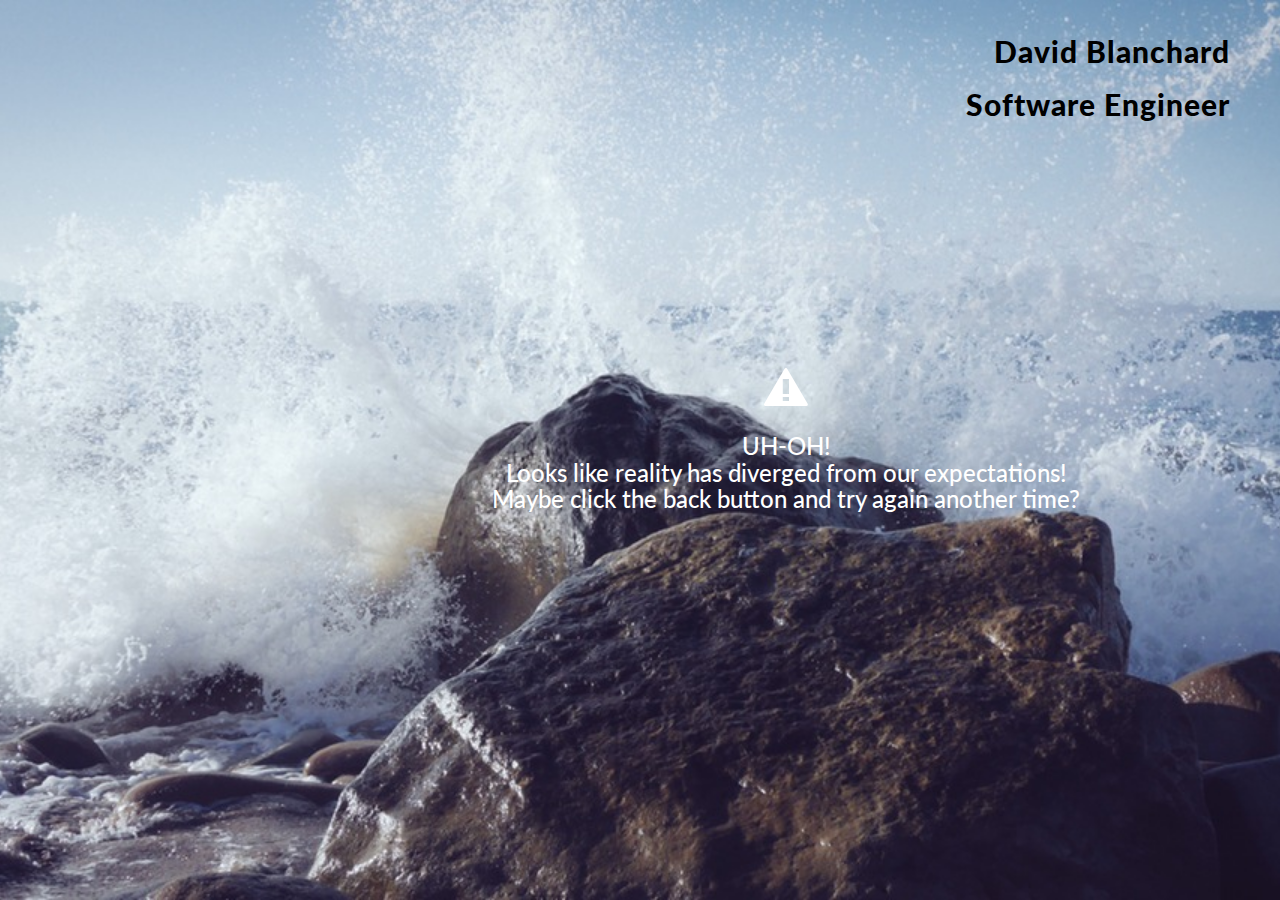
==== uhoh.html @ 2ae28004 "Added 404 page Filled out second portfolio row" ====
<!DOCTYPE html>
<html lang="en">
  <head>
    <meta charset="utf-8">
    <meta http-equiv="X-UA-Compatible" content="IE=edge">
    <meta name="viewport" content="width=device-width, initial-scale=1">
    <meta name="description" content="">
    <meta name="author" content="">
    <link rel="icon" href="assets/img/favicon.ico">

    <title>David Blanchard, Portfolio</title>

    <!-- Bootstrap core CSS -->
    <link href="assets/css/bootstrap.css" rel="stylesheet">

    <!-- Custom styles for this template -->
    <link href="assets/css/ionicons.min.css" rel="stylesheet">
    <link href="assets/css/style.css" rel="stylesheet">


    <!-- IE10 viewport hack for Surface/desktop Windows 8 bug -->
    <script src="assets/js/ie10-viewport-bug-workaround.js"></script>

    <!-- HTML5 shim and Respond.js IE8 support of HTML5 elements and media queries -->
    <!--[if lt IE 9]>
      <script src="https://oss.maxcdn.com/html5shiv/3.7.2/html5shiv.min.js"></script>
      <script src="https://oss.maxcdn.com/respond/1.4.2/respond.min.js"></script>
    <![endif]-->
  </head>

  <body>

    <div id="uhoh">
      <div class="logo">
        <h2>David Blanchard</h2>
        <h2>Software Engineer</h2>
      </div><!--/logo-->
      <div class="container centered">
        <div class="row">
          <div class="col-md-8 col-md-offset-2">
            <!-- <h1>Hello, my name is <b>David Blanchard</b>.<br/>& I am a Software Engineer.</h1> -->
          </div>
        </div><!--/row-->

        <div class="row mt">
          <div class="col-sm-4">
            <!-- <i class="ion-ios7-monitor-outline"></i> -->
            <!-- <h3>Web Design</h3> -->
          </div><!--/col-md-4-->

          <div class="col-sm-7">
          <br>
            <i class="ion-alert-circled"></i>
            <h3>UH-OH!<br> Looks like reality has diverged from our expectations!<br>Maybe click the back button and try again another time? </h3>
          </div><!--/col-md-4-->

          <div class="col-sm-1">
            <!-- <i class="ion-ios7-copy-outline"></i> -->
            <!-- <h3>Brand Identity</h3> -->
          </div><!--/col-md-4-->
        
        </div><!--/row-->
      </div><!--/container-->
    </div><!--H-->


  </body>
</html>
---- assets/css/style.css ----
/*
 * Author: Carlos Alvarez
 * URL: http://alvarez.is
 *
 * Theme Name: Basic
 * URL: http://blacktie.co
 * Version: 1.0
 */

/*	################################################################
	1. GENERAL STRUCTURES
################################################################# */

/* Import fonts */
@import url(http://fonts.googleapis.com/css?family=Lato:300,400,700,900);

@import url("prettyPhoto.css") screen;
@import url("hoverex-all.css") screen;

* { 
	margin: 0;
	padding: 0px;
  font-family: 'Lato', sans-serif;
} 
body { 
	background: #fff; 
	margin: 0; 
	color: #5a5a5a;
}

h1, h2, h3, h4, h5, h6 {
  font-family: 'Lato', sans-serif;
	font-weight: 300;
}

.port-img {
	height: 35vh;
}

p { 
	padding: 0; 
	margin-bottom: 12px; 
    font-family: 'Lato', sans-serif;
	font-weight: 300;
	font-size: 18px; 
	line-height: 28px;
	color: #666; 
	margin-top: 10px; 
}

.a1 {
	color: white;
}

html,
body {
	height: 100%;
}

.alignleft { float: left; }
.alignright { float: right; }
.aligncenter {
	margin-left: auto;
	margin-right: auto;
	display: block;
	clear: both;
}
.centered {text-align: center}
.mt {margin-top: 50px;}
.mb {margin-bottom: 50px;}
.mtb {margin-top: 50px; margin-bottom: 50px;}
.mtb2 { margin-top: 100px; margin-bottom: 100px;}
.ptb {padding-top: 80px; padding-bottom: 80px;}

.clear {
	clear: both;
	display: block;
	font-size: 0;
	height: 0;
	line-height: 0;
	width:100%;
}
::-moz-selection  {
	color: #fff;
	text-shadow:none;
	background:#2B2E31;
}
::selection {
	color: #fff;
	text-shadow:none;
	background:#2B2E31;
}
*,
*:after,
*:before {
	-webkit-box-sizing: border-box;
	-moz-box-sizing: border-box;
	box-sizing: border-box;
	padding: 0;
	margin: 0;
}
a { 
	padding: 0;
	margin: 0;
	text-decoration: none; 
	-webkit-transition: background-color .4s linear, color .4s linear;
	-moz-transition: background-color .4s linear, color .4s linear;
	-o-transition: background-color .4s linear, color .4s linear;
	-ms-transition: background-color .4s linear, color .4s linear;
	transition: background-color .4s linear, color .4s linear;
	color: #1abc9c;
}
a:hover,
a:focus {
  text-decoration: none;
  color:#696E74;
}

.nopadding {
	padding: 0px !important;
	margin: 0px;
}


/* FORM CONFIGURATION */

input {
	font-size: 16px;
	min-height: 40px;
	border-radius: 2px;
	line-height: 20px;
	padding: 11px 30px 12px;
	border: 1px solid #b9b9af;
	margin-bottom: 10px;
	background-color: #fff;
	-webkit-transition: background-color 0.2s;
	transition: background-color 0.2s;
}

.subscribe-input {
	float: left;
	width: 65%;
	text-align: left;
	margin-right: 2px;
}

.subscribe-submit {
	right: 0;
}

.btn-download {
	background: #FDE3A7;
}

.btn-conf {
	border-radius: 50px;
	margin-right: 15px;
	font-size: 11px;
	letter-spacing: 1px;
	text-transform: uppercase;
	padding: 14px 28px 13px 28px;
	}

.btn-clear {
	background: transparent;
	color: white;
	border: 2px solid white;
}
.btn-clear:hover {
	background: white;
	color: #2f2f2f;
}



.dmbutton:hover,
.dmbutton:active,
.dmbutton:focus{
	color: #ffffff;
	background-color: #222222;
	border-color: #ffffff;
}
.dmbutton {
	background:rgba(0, 0, 0, 0);
	border: 1px solid #ffffff;
	color: #ffffff;
	-webkit-border-radius: 2px;
	border-radius: 2px;
	padding-top: 1.025rem;
	padding-right: 2.25rem;
	letter-spacing:0.85px;
	padding-bottom: 1.0875rem;
	padding-left: 2.25rem;
	font-size: 1.55rem;
	cursor: pointer;
	font-weight: normal;
	line-height: normal;
	margin: 0 0 1.25rem;
	text-decoration: none;
	text-align: center;
	display: inline-block;
	-webkit-transition: background-color 300ms ease-out;
	-moz-transition: background-color 300ms ease-out;
	transition: background-color 300ms ease-out;
	-webkit-appearance: none;
	font-weight: normal !important;
}

/* HEADER SECTION */
#h {
	background: url(../img/ny.jpg) no-repeat center top;
	padding-top: 5px;
	background-attachment: relative;
	background-position: center center;
	min-height: 700px;
	height: 100vh;
	width: 100%;
	
    -webkit-background-size: 100%;
    -moz-background-size: 100%;
    -o-background-size: 100%;
    background-size: 100%;

    -webkit-background-size: cover;
    -moz-background-size: cover;
    -o-background-size: cover;
    background-size: cover;
    color: white;
}

#logo {
	text-align: right;
}

#h .logo {
	margin-top: 30px;
	margin-left: 40px;
	padding-bottom: 150px;
}

#h .logo h2{
	font-weight: 900;
	color: black;
	/*color: #800000;*/
	letter-spacing: 1px;
	text-align: right;
	padding-right: 50px;
}

#h h3 {
	margin-top: 10px;
}

#h i {
	font-size: 50px;
}

/* uhoh 404 */

#uhoh {
	background: url(../img/crashingWaves.jpeg) no-repeat center top;
	padding-top: 5px;
	background-attachment: relative;
	background-position: center center;
	min-height: 700px;
	height: 100vh;
	width: 100%;
	
    -webkit-background-size: 100%;
    -moz-background-size: 100%;
    -o-background-size: 100%;
    background-size: 100%;

    -webkit-background-size: cover;
    -moz-background-size: cover;
    -o-background-size: cover;
    background-size: cover;
    color: white;
}

#logo {
	text-align: right;
}

#uhoh .logo {
	margin-top: 30px;
	margin-left: 40px;
	padding-bottom: 150px;
}

#uhoh .logo h2{
	font-weight: 900;
	color: black;
	/*color: #800000;*/
	letter-spacing: 1px;
	text-align: right;
	padding-right: 50px;
}

#uhoh h3 {
	margin-top: 10px;
	/*color: black;*/
	font-weight: 500;
}

#uhoh i {
	font-size: 50px;
}



/* GREY SECTION */
#g {
	padding-top: 50px;
	/*padding-bottom: 50px;*/
	background: #f5f5f5;
}

.portfolio {
	padding:0 !important;
	margin:0 !important;
	display:block;
}

.team-request {
	text-align: right;
	padding: 50px 0px;
}


.portfolio-item .title:before {border-radius:0; display:none}
.portfolio-item p {margin:0px 0 30px;}
.portfolio-item h3 {margin:-10px 0 10px; font-size:16px; text-transform:uppercase;}


.tpl6 h3
{
	color:#fff;
	margin:0;
	padding:40px 5px 0;
	font-size:16px;
	text-transform:uppercase;
}
.tpl6 .dmbutton
{
	display:inline-block;
	margin:30px 5px 20px 5px;
	font-size:13px;
}

.tpl6 .bg
{
	height:100%;
	width:100%;
/*	background-color:#00b3fe;
	background-color:rgba(0,179,254,.9);
*/
	background-color: rgba(0,0,0,.8);
	text-align:center;
}

/* CLIENTS */

.clients img {
	max-width: 140px;
	max-height: 60px;
	vertical-align: middle;
}

.clients .col-sm-2 {
	height: 80px;
	line-height: 80px;
}

/* CONTACT SEPARATOR */
#sep {
	background: url(../img/sf.jpeg) no-repeat center top;
	/*padding-top: 100px;*/
	background-attachment: relative;
	background-position: center center;
	min-height: 450px;
	width: 100%;
	color: rgb(90, 90, 90) !important;
	text-align: right !important;
	
    -webkit-background-size: 100%;
    -moz-background-size: 100%;
    -o-background-size: 100%;
    background-size: 100%;

    -webkit-background-size: cover;
    -moz-background-size: cover;
    -o-background-size: cover;
    background-size: cover;
    color: white;
}

#sep h3 {
	font-weight: 300;
	letter-spacing: 2px;
}

/* FOOTER */
#f {
	padding-top: 25px;
	padding-bottom: 25px;
	/*background-color: #22A7F0;*/
	background-color: black;
}

#f i {
	margin-right: 30px;
	font-size: 35px;
}

#f a {
	color: white;
}

/* HEADER 2 - PORTFOLIO SECTION */
#h2 {
	background: url(../img/header-2.jpg) no-repeat center top;
	padding-top: 5px;
	background-attachment: relative;
	background-position: center center;
	min-height: 700px;
	width: 100%;
	
    -webkit-background-size: 100%;
    -moz-background-size: 100%;
    -o-background-size: 100%;
    background-size: 100%;

    -webkit-background-size: cover;
    -moz-background-size: cover;
    -o-background-size: cover;
    background-size: cover;
    color: white;
}

#h2 .logo {
	margin-top: 30px;
	margin-left: 40px;
	padding-bottom: 150px;
}

#h2 .logo h2{
	font-weight: 900;
	color: white;
	letter-spacing: 1px;
}

#h2 h3 {
	margin-top: 30px;
	letter-spacing: 1px;
}
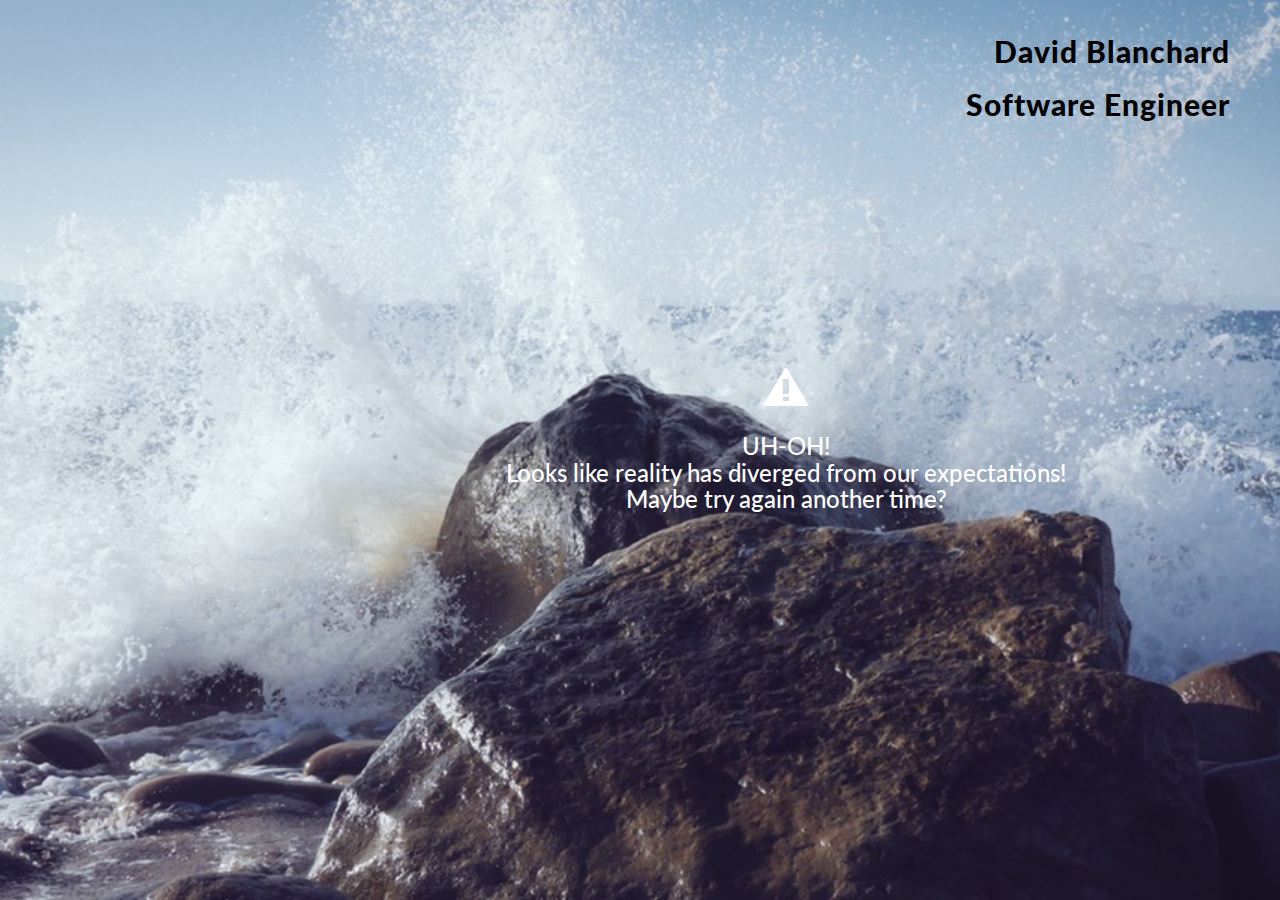
==== commit 210ded2f: "Changed 404 message to take into account that it's being opened in a new tab" ====
--- a/uhoh.html
+++ b/uhoh.html
@@ -51,7 +51,7 @@
           <div class="col-sm-7">
           <br>
             <i class="ion-alert-circled"></i>
-            <h3>UH-OH!<br> Looks like reality has diverged from our expectations!<br>Maybe click the back button and try again another time? </h3>
+            <h3>UH-OH!<br> Looks like reality has diverged from our expectations!<br>Maybe try again another time? </h3>
           </div><!--/col-md-4-->
 
           <div class="col-sm-1">
